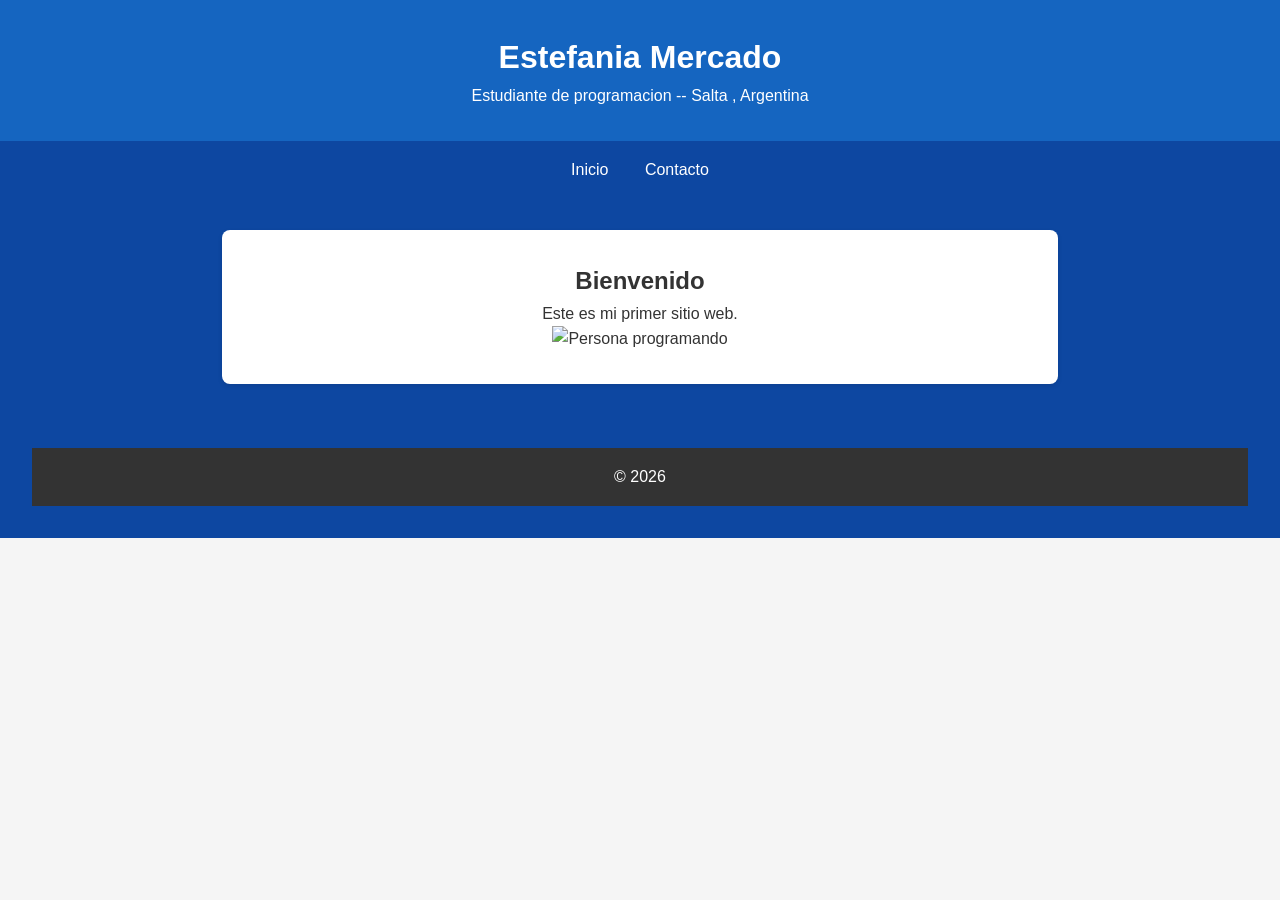
==== index.html @ 0898fa03 "Subir proyecto completo" ====
<!DOCTYPE html>
<html lang="es">
<head>
  <meta charset="UTF-8">
  <meta name="viewport" content="width=device-width, initial-scale=1.0">
  <title>Estefania Mercado --- Mi primer sitio</title>
  <link rel="stylesheet" href="style.css">
</head>
<body>

  <header>
    <h1>Estefania Mercado</h1>
    <p>Estudiante de programacion -- Salta , Argentina</p>
  </header>

<nav>
    <a href="#">Inicio</a>
    <a href="tp1-mi-sitio/contact.html">Contacto</a>

  </section>
  <nav>
  

  <main>
    <section>
      <h2>Bienvenido</h2>
      <p>Este es mi primer sitio web.</p>
      <img src= "tp1-mi-sitio/images/woman-programmer-working-on-a-new-project-free-vector.jpg" alt="Persona programando"
    </section>
  </main>

  <footer>
    <p>© 2026</p>
  </footer>

</body>
</html
---- style.css ----
/* ===== RESET BASICO ===== */

* {

margin: 0; /* Elimina margenes por defecto */

padding: 0; /* Elimina relleno por defecto */

box-sizing: border-box; /* Los bordes se incluyen en el ancho */

}

/* ===== TIPOGRAFIA BASE ===== */

body {

font-family: 'Segoe UI', Arial, sans-serif;

font-size: 16px; /* Tamanio base */

line-height: 1.6; /* Espacio entre lineas */

color: #333333; /* Gris oscuro para el texto */

background-color: #f5f5f5; /* Fondo gris claro */

}
/* ===== HEADER ===== */

header {

background-color: #1565C0; /* Azul primario */

color: white;

text-align: center;

padding: 2rem; /* Espacio interno */

}

/* ===== NAV ===== */

nav {

background-color: #0D47A1; /* Azul oscuro */

padding: 1rem;

text-align: center;

}
 

/* ===== NAV ===== */
nav {
  background-color: #0D47A1; /* Azul oscuro */
  padding: 1rem;
  text-align: center;
}

nav a {
  color: white;
  text-decoration: none;
  margin: 0 1rem;
}

nav a:hover {
  text-decoration: underline;
}

/* ===== FOOTER ===== */
footer {
  background-color: #333;
  color: white;
  text-align: center;
  padding: 1rem;
}
main {
  max-width: 900px;
  margin: 0 auto;
  padding: 2rem;
}

section {
  background-color: white;
  border-radius: 8px;
  padding: 2rem;
  margin-bottom: 2rem;
  box-shadow: 0 2px 5px rgba(0, 0, 0, 0.1);
}

ul, ol {
  padding-left: 2rem;
  margin-bottom: 1rem;
}

footer {
  background-color: #333;
  color: white;
  padding: 1rem;
  text-align: center;
}
form {
  display: flex;
  flex-direction: column;
  gap: 10px;
}

input, textarea, select {
  width: 100%;
  padding: 10px;
  border-radius: 6px;
  border: 1px solid #ccc;
}

/* Campo válido */
input:valid, textarea:valid, select:valid {
  border: 2px solid green;
  background-color: #eaffea;
}

/* Campo inválido (cuando ya escribió algo) */
input:invalid:not(:placeholder-shown),
textarea:invalid:not(:placeholder-shown),
select:invalid {
  border: 2px solid red;
}

/* Focus */
input:focus, textarea:focus, select:focus {
  border: 2px solid blue;
  box-shadow: 0 0 5px rgba(0,0,255,0.3);
  outline: none;
}

button {
  background-color: #333;
  color: white;
  padding: 10px;
  border: none;
  border-radius: 6px;
}
/*Formulario*/
/* Borde verde cuando el campo es válido */

input:valid {

border: 2px solid #16A34A;

background-color: #F0FFF4;

}

/* Borde rojo cuando el campo es inválido */

input:invalid {

border: 2px solid #DC2626;

background-color: #FEF2F2;

}

/* Solo mostrar error DESPUÉS de que el usuario interactúe */

input:not(:placeholder-shown):invalid {

border: 2px solid #DC2626;

}

/* Estilizar el campo con foco */

input:focus {

outline: none;

border-color: #2E75B6;

box-shadow: 0 0 0 3px rgba(46, 117, 182, 0.2);

}
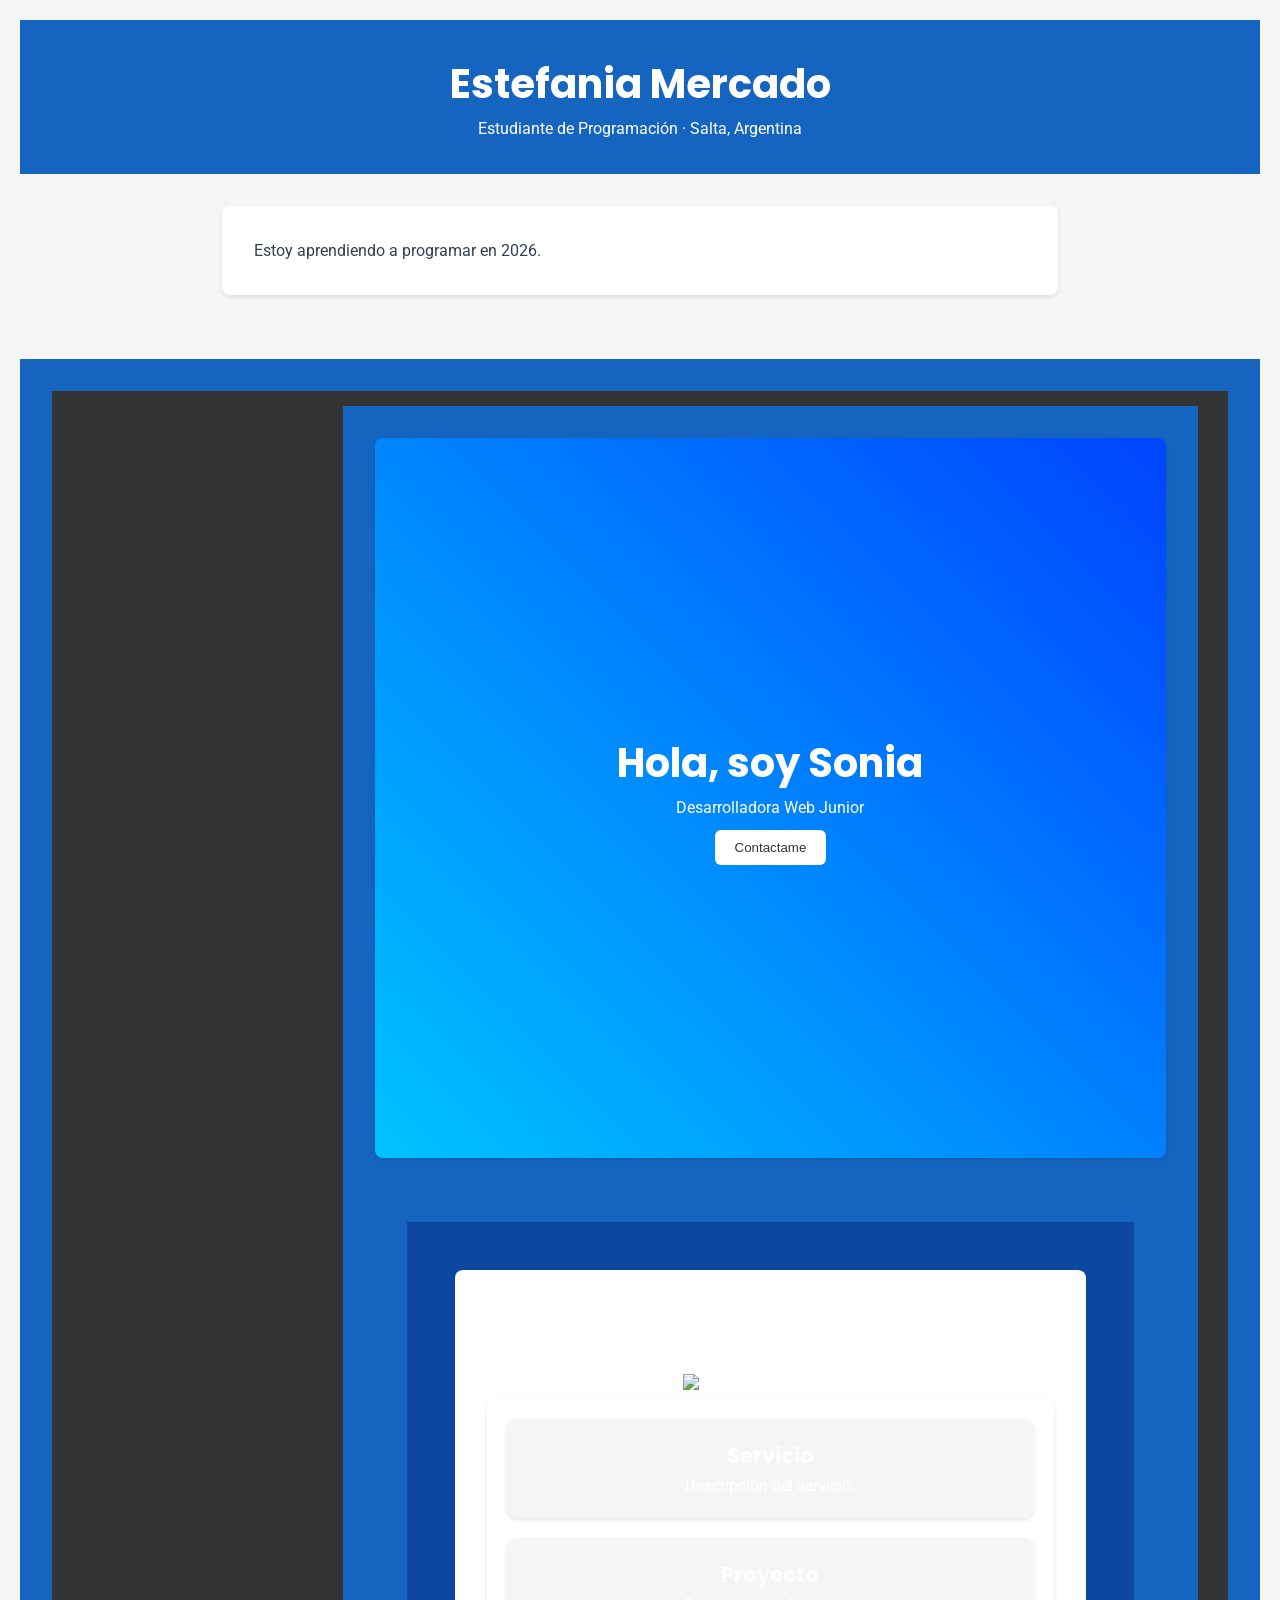
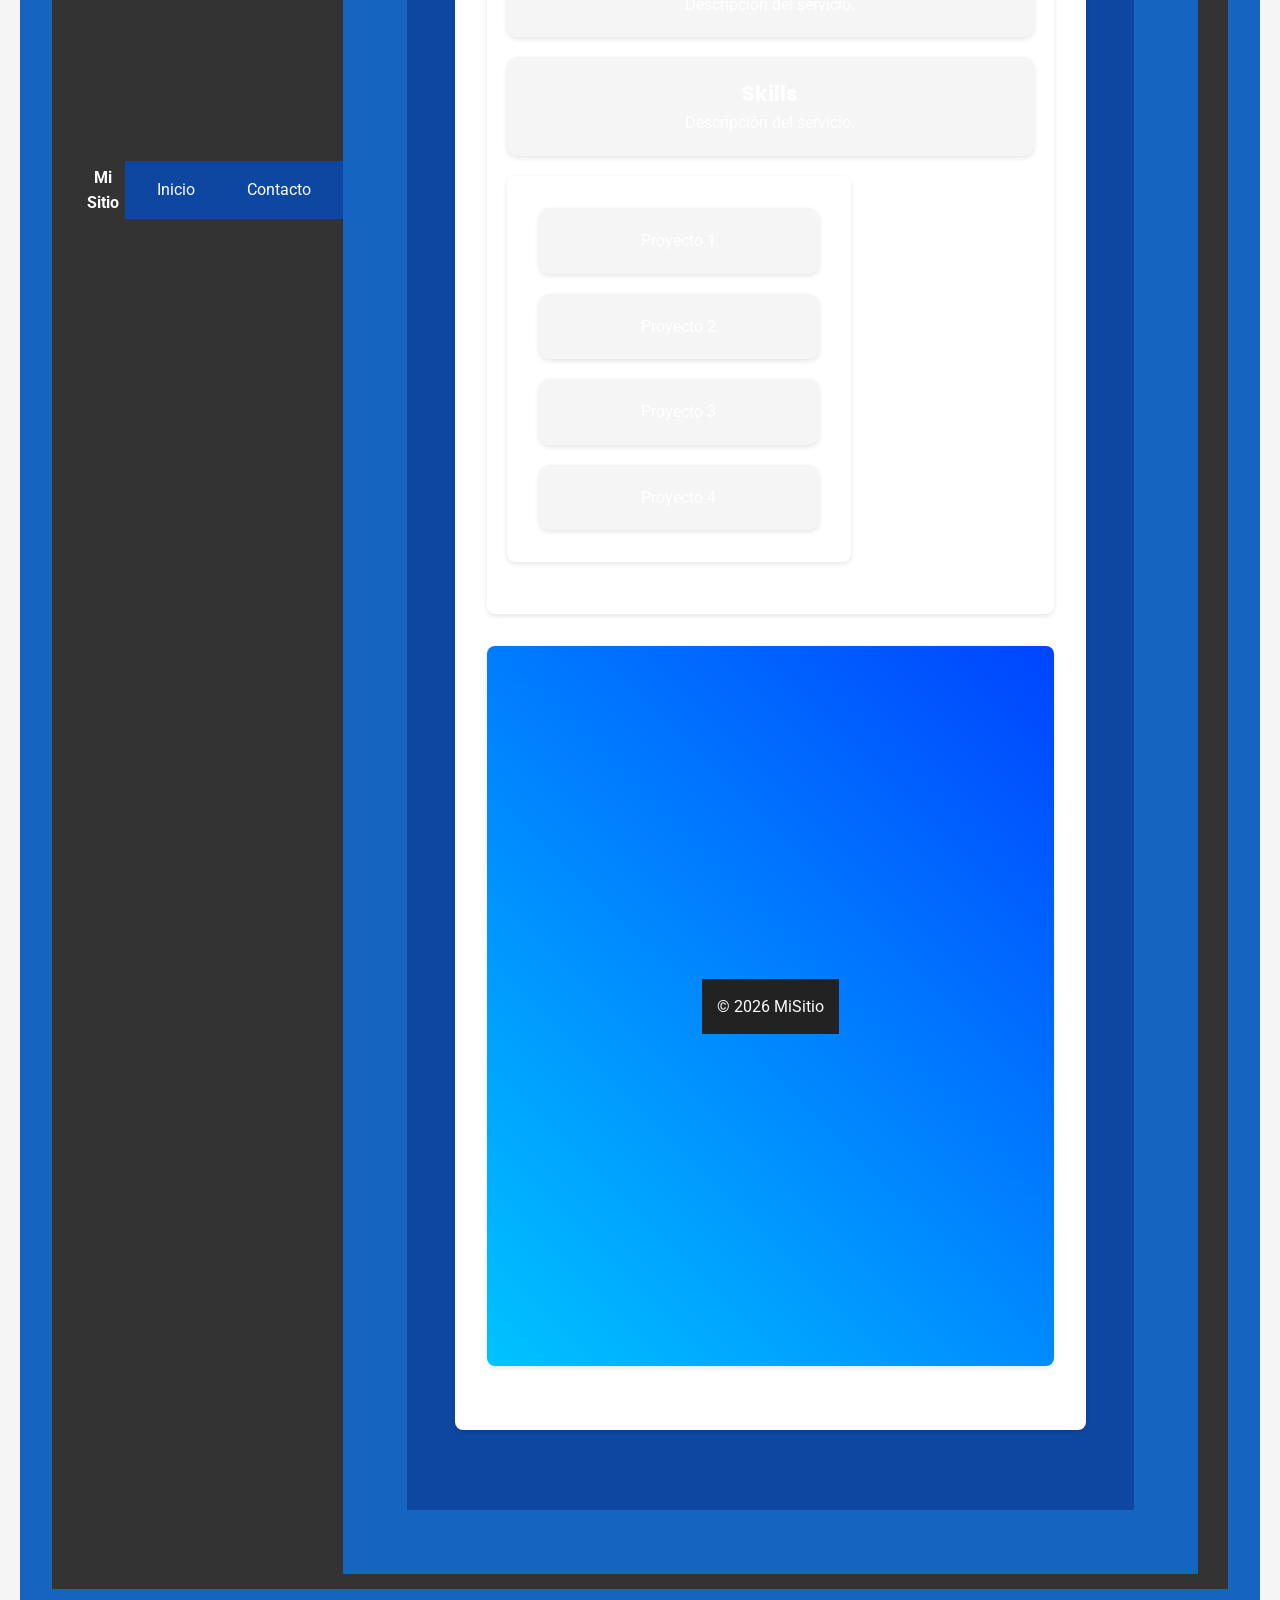
==== commit 9aec5bb0: "Actualizo proyecto" ====
--- a/index.html
+++ b/index.html
@@ -5,18 +5,73 @@
   <meta name="viewport" content="width=device-width, initial-scale=1.0">
   <title>Estefania Mercado --- Mi primer sitio</title>
   <link rel="stylesheet" href="style.css">
+  <head>
+
+<meta charset="UTF-8">
+
+<meta name="viewport" content="width=device-width, initial-scale=1.0">
+
+<title>Mi Portfolio</title>
+
 </head>
+
+<body>
+
+<header>
+
+<h1>Estefania Mercado</h1>
+
+<p>Estudiante de Programación · Salta, Argentina</p>
+
+</header>
+
+<main>
+
+<section>
+
+<p>Estoy aprendiendo a programar en 2026.</p>
+
+</section>
+
+</main>
+
+</head>
+<!DOCTYPE html>
+<html lang="es">
+<head>
+
+  <meta charset="UTF-8">
+  <title>Tipografía con Google Fonts</title>
+
+  <!-- Google Fonts -->
+  <link href="https://fonts.googleapis.com/css2?family=Poppins:wght@400;600&family=Roboto:wght@400;500&display=swap" rel="stylesheet">
+
+  <!-- CSS -->
+  <link rel="stylesheet" href="styles.css">
+</head>
+
+</html>
 <body>
 
   <header>
-    <h1>Estefania Mercado</h1>
-    <p>Estudiante de programacion -- Salta , Argentina</p>
-  </header>
+    <header class="navbar">
+  <div class="logo">Mi Sitio</div>
+  
+  <nav class="nav-links">
+    <a href="#">Inicio</a>
+     <a href="tp1-mi-sitio/contact.html">Contacto</a>
+  </nav>
+  <header>
+  <section class="hero">
+  <div>
+    <h1>Hola, soy Sonia</h1>
+    <p>Desarrolladora Web Junior</p>
+    <button>Contactame</button>
+  </div>
+</section>
 
-<nav>
-    <a href="#">Inicio</a>
-    <a href="tp1-mi-sitio/contact.html">Contacto</a>
-
+<header>
+  
   </section>
   <nav>
   
@@ -26,12 +81,33 @@
       <h2>Bienvenido</h2>
       <p>Este es mi primer sitio web.</p>
       <img src= "tp1-mi-sitio/images/woman-programmer-working-on-a-new-project-free-vector.jpg" alt="Persona programando"
-    </section>
-  </main>
 
-  <footer>
-    <p>© 2026</p>
-  </footer>
 
 </body>
-</html+<section class="cards">
+  <div class="card">
+    <h3>Servicio</h3>
+    <p>Descripción del servicio.</p>
+  </div>
+
+  <div class="card">
+    <h3>Proyecto</h3>
+    <p>Descripción del servicio.</p>
+  </div>
+
+  <div class="card">
+    <h3>Skills</h3>
+    <p>Descripción del servicio.</p>
+  </div>
+  <section class="galeria">
+  <div class="card">Proyecto 1</div>
+  <div class="card">Proyecto 2</div>
+  <div class="card">Proyecto 3</div>
+  <div class="card">Proyecto 4</div>
+</section>
+</section>
+<section class="hero">
+
+<footer class="footer">
+  <p>© 2026 MiSitio</p>
+</footer>
--- a/style.css
+++ b/style.css
@@ -181,4 +181,190 @@
 box-shadow: 0 0 0 3px rgba(46, 117, 182, 0.2);
 
 }
-
+/* Definir variables en :root (disponibles en TODO el CSS) */
+
+:root {
+
+--color-primary: #2E75B6;
+
+--color-secondary: #1B2A4A;
+
+--color-accent: #F59E0B;
+
+--color-text: #334155;
+
+--color-bg: #F8FAFC;
+
+--radius: 8px;
+
+--shadow: 0 2px 8px rgba(0, 0, 0, 0.1);
+
+--font-main: 'Inter', 'Segoe UI', Arial, sans-serif;
+
+}
+
+/* Usar las variables */
+
+body { font-family: var(--font-main); color: var(--color-text); }
+
+.header { background: var(--color-secondary); }
+
+.boton { background: var(--color-primary); border-radius: var(--radius); }
+
+.tarjeta { box-shadow: var(--shadow); border-radius: var(--radius); }
+
+/* Cambiar el tema completo modificando SOLO las variables */
+
+.dark-theme { --color-bg: #1E293B; --color-text: #F8FAFC; }
+
+/* Estilo general */
+body {
+  font-family: 'Roboto', Arial, Helvetica, sans-serif;
+  font-size: 1rem; /* 16px */
+  line-height: 1.6;
+  margin: 20px;
+}
+
+/* Títulos */
+h1, h2, h3 {
+  font-family: 'Poppins', Arial, Helvetica, sans-serif;
+}
+
+/* Tamaños */
+h1 {
+  font-size: 2.5rem;
+}
+
+h2 {
+  font-size: 1.8rem;
+}
+
+h3 {
+  font-size: 1.3rem;
+}
+.navbar {
+  display: flex;
+  justify-content: space-between; /* separa logo y links */
+  align-items: center;
+  padding: 15px 30px;
+  background-color: #333;
+}
+
+.logo {
+  color: white;
+  font-weight: bold;
+}
+
+.nav-links {
+  display: flex;
+  gap: 20px;
+}
+
+.nav-links a {
+  color: white;
+  text-decoration: none;
+  transition: 0.3s;
+}
+
+.nav-links a:hover {
+  color: #00c3ff;
+}
+.cards {
+  display: flex;
+  flex-wrap: wrap;
+  gap: 20px;
+  padding: 20px;
+}
+
+.card {
+  flex: 1 1 280px; /* responsivo automático */
+  background: #f5f5f5;
+  padding: 20px;
+  border-radius: 10px;
+  transition: 0.3s;
+}
+
+/* Hover */
+.card:hover {
+  transform: translateY(-4px);
+}
+.hero {
+  display: flex;
+  justify-content: center;
+  align-items: center;
+  min-height: 80vh;
+  text-align: center;
+
+  background: linear-gradient(45deg, #00c3ff, #0044ff);
+  color: white;
+}
+
+.hero button {
+  margin-top: 10px;
+  padding: 10px 20px;
+  border: none;
+  background: white;
+  color: #333;
+  cursor: pointer;
+}
+
+.footer {
+  background: #222;
+  color: white;
+  text-align: center;
+  padding: 15px;
+}
+.layout {
+  display: grid;
+
+  grid-template-columns: 220px 1fr;
+  grid-template-rows: auto 1fr auto;
+
+  grid-template-areas:
+    "header header"
+    "sidebar main"
+    "footer footer";
+
+  min-height: 100vh;
+}
+.header {
+  grid-area: header;
+  background: #333;
+  color: white;
+  padding: 15px;
+}
+
+.sidebar {
+  grid-area: sidebar;
+  background: #eee;
+  padding: 15px;
+}
+
+.main {
+  grid-area: main;
+  padding: 15px;
+}
+
+.footer {
+  grid-area: footer;
+  background: #222;
+  color: white;
+  padding: 15px;
+}
+.galeria {
+  display: grid;
+  grid-template-columns: repeat(auto-fit, minmax(280px, 1fr));
+  gap: 1.25rem;
+}
+
+.card {
+  background: #f5f5f5;
+  padding: 20px;
+  border-radius: 10px;
+  box-shadow: 0 2px 5px rgba(0,0,0,0.1);
+  transition: 0.3s;
+}
+
+.card:hover {
+  transform: translateY(-5px);
+}
